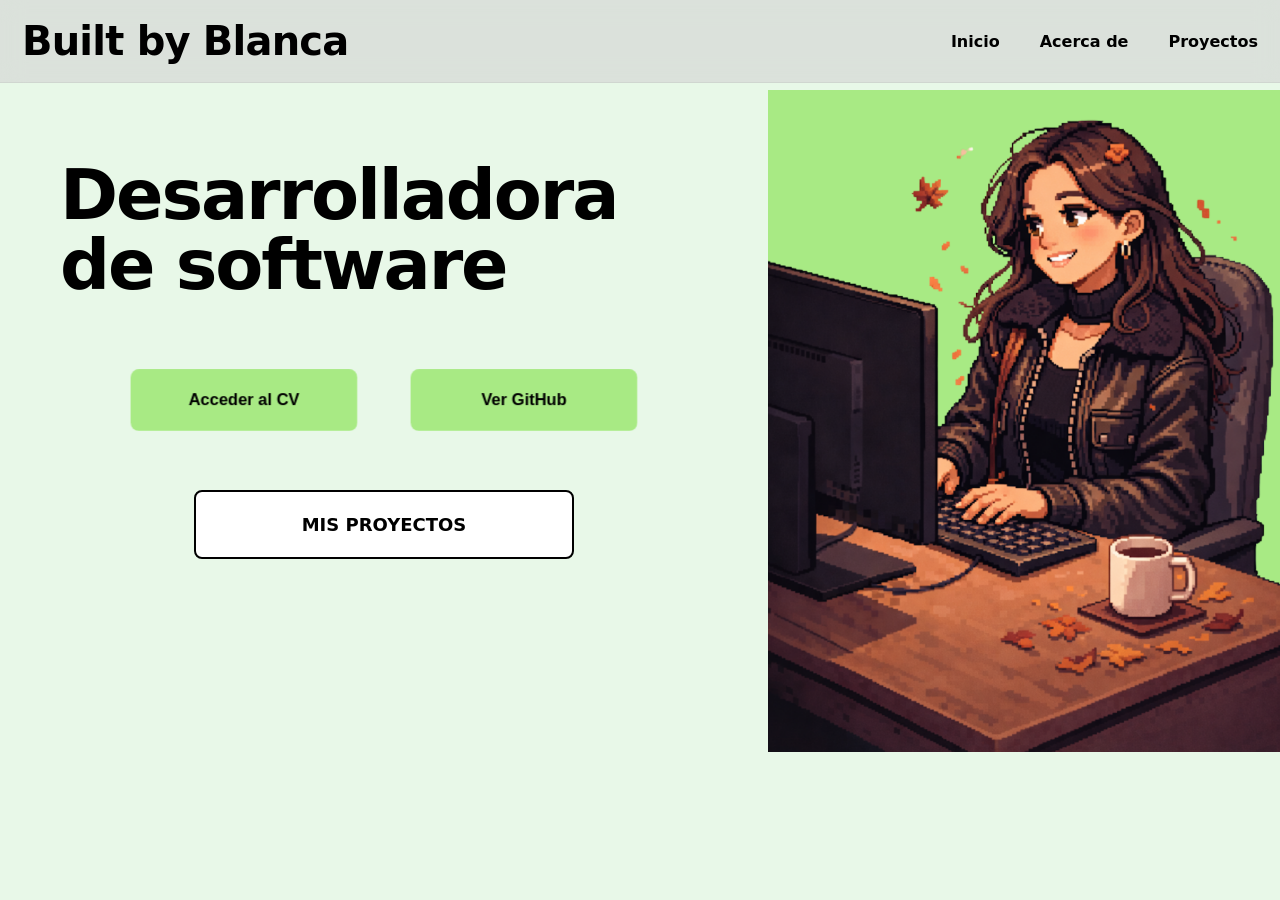
==== index.html @ 327d96a0 "first commit" ====
<!DOCTYPE html>
<html lang="en">

<head>
  <meta charset="UTF-8" />
  <meta name="viewport" content="width=device-width, initial-scale=1.0" />
  <title>Blanca Porcel Portfolio</title>
  <link rel="stylesheet" href="index.css" />
</head>

<body>
  <!-- NAV -->
  <header class="nav">
    <div class="nav-inner">
      <div class="brand">Built by Blanca</div>

      <nav class="menu">
        <a href="/">Inicio</a>
        <a href="/about.html">Acerca de</a>
        <a class="active" href="/projects.html">Proyectos</a>
      </nav>
    </div>
  </header>


  <!-- PAGE -->
  <main id="page" class="page">
    <div class="container">
      <div class="content">
        <article class="text-content">
          <h1 class="title">Desarrolladora de software</h1>
          <nav class = "menu-btns">
            <div class="flip-container">
              <a href="assets/Currículum Blanca Porcel (1).pdf" class="flip-btn" target="_blank">
                <span id="frontCV">Acceder al CV</span>
                <span id="backCV">Acceder al CV</span>
              </a>
            </div>
            <div class="flip-container">
              <a href="https://github.com/BlancaPorcelAlonso" class="flip-btn" target="_blank">
                <span id="frontCV">Ver GitHub</span>
                <span id="backCV">Ver GitHub</span>
              </a>
            </div>
          </nav>
              <a href="projects.html" class="btn-code" >
                <span id="icon"> MIS PROYECTOS </span>
              </a>
        </article>
        <div class="imagen-menu">
        <img src="assets/foto-menu.png">
        </div>
      </div>
  </main>

  <footer class = "footer-nav">
  </footer>

</body>

</html>
---- index.css ----
* {
  margin: 0;
  padding: 0;
  box-sizing: border-box;
}

:root {
  --border: #706a5f;
  --bg: #fff;
  --muted: #444;
  --radius: 18px;
  --shadow: 0 16px 30px rgba(0, 0, 0, .12);
}

body {
  font-family: system-ui, -apple-system, Segoe UI, Roboto, Arial, sans-serif;
  background: var(--bg);
  color: #000;
  margin: 0;
}


/* NAV */
.nav {
  position: fixed;
  top: 0;
  left: 0;
  width: 100%;
  background: var(--bg);
  z-index: 50;
  background: rgba(211, 210, 210, 0.6); /* semi transparente */
  backdrop-filter: blur(12px);
  -webkit-backdrop-filter: blur(12px);
border-bottom: 1px solid rgba(0,0,0,0.05);
}


.nav-inner {
  max-width: 1280px;
  margin: 0 auto;
  padding: 18px 22px;
  display: flex;
  align-items: center;
  justify-content: space-between;
}

.brand {
  font-weight: 900;
  font-size: 40px;
  letter-spacing: -0.02em;
}

.menu {
  display: flex;
  gap: 40px;
}

.menu a {
  text-decoration: none;
  color: #000;
  font-weight: 600;
}

.menu a:hover {
  text-decoration: underline;
}



/* PAGE */
.page {
  padding-top: 90px;
  /* deja sitio para nav */
  min-height: 100vh;
  opacity: 0;
  animation: fadeInUp 0.6s ease-out forwards;
  background-color: #e8f8e8;
}

@keyframes fadeInUp {
  from {
    opacity: 0;
    transform: translateY(10px);
  }

  to {
    opacity: 1;
    transform: translateY(0);
  }
}

.container {
  max-width: 1280px;
  margin: 0 auto;
}

.header {
  padding: 60px 0 45px;
}

.title {
  font-size: 70px;
  font-weight: 900;
  letter-spacing: -0.03em;
  line-height: 1;
  margin-bottom: 30px;
  color: #000;
  text-align: left;
  margin-left: 0;     /* 👈 fuera margen fijo */
  text-align: left;
  padding: 0 60px;    /* 👈 controlas el “aire” sin romper */
}


.subtitle {
  font-size: 22px;
  color: var(--muted);
  max-width: 850px;
}

#empty {
  display: none !important;
}

/* Grid */
.grid {
  display: grid;
  grid-template-columns: 1fr;
  gap: 36px;
  padding-bottom: 80px;
}

@media (min-width: 900px) {
  .grid {
    grid-template-columns: repeat(3, 1fr);
  }
}

/* Card */
.project-card {
  display: block;
  text-decoration: none;
  background: #F6F2EA;
  /* crema muy sutil */
  color: #111111;
  /* negro suave */
  border: 3px solid var(--border);
  border-radius: var(--radius);
  overflow: hidden;
  transition: transform .25s ease, box-shadow .25s ease;
  opacity: 0;
  transform: translateY(14px);

  opacity: 1;
  transform: translateY(0);

  background-color: #F6F2EA;
  background-image: radial-gradient(rgba(0, 0, 0, 0.015) 1px, transparent 1px);
  background-size: 6px 6px;
}

.project-card:hover {
  transform: translateY(-6px);
  box-shadow: var(--shadow);
}

.card-image {
  height: 210px;
  width: 100%;
  background: #f3f3f3;
  border-bottom: 3px solid var(--border);
  overflow: hidden;
}

.card-image img {
  width: 100%;
  height: 100%;
  object-fit: cover;
  transition: transform .5s ease;
}

.project-card:hover .card-image img {
  transform: scale(1.05);
}

.card-content {
  padding: 26px;
}

/* badge día */
.badge {
  display: inline-block;
  background: #000;
  color: #fff;
  padding: 8px 14px;
  border-radius: 999px;
  font-size: 14px;
  font-weight: 700;
  margin-bottom: 14px;
}

/* título */
.card-title {
  font-size: 34px;
  font-weight: 900;
  letter-spacing: -0.02em;
  line-height: 1.05;
  margin-bottom: 16px;
}

/* tech tags */
.tech {
  display: flex;
  flex-wrap: wrap;
  gap: 10px;
  margin-bottom: 18px;
}

.tech span {
  font-size: 14px;
  border: 2px solid #000;
  padding: 6px 10px;
  border-radius: 10px;
  background: #FDFBF7;

}
.tech span:hover {
  background:  #F6F2EA;
}

/* Ver proyecto */
.view {
  display: inline-flex;
  align-items: center;
  gap: 10px;
  font-weight: 700;
  font-size: 16px;
}

.view svg {
  width: 18px;
  height: 18px;
  transition: transform .2s ease;
 
}

.project-card:hover .view svg {
  transform: translateX(5px);
}


.content img{
  width:100%;
  }


.content{
  display: grid;
  grid-template-columns: minmax(320px, 1.2fr) minmax(320px, 0.8fr);
  align-items: stretch;
}

.text-content{
  grid-column: 1/2;
  display: flex;
  flex-direction: column;
  align-items: center;
   justify-content: flex-start; /* 👈 lo sube */
  padding-top: 70px;          /* 👈 controla cuánto sube */
  gap:40px;
}

.imagen-menu{
  grid-column: 2/3;
  background-color: #A8EA84;
   width: 100%;              /* <-- ocupa su mitad */
  height: 100%;             /* <-- ocupa toda la altura del layout */
  display: flex;
  justify-content: end;
  align-items: end;
}



.flip-container {
  perspective: 1000px;
  width: 220px;
  height: 60px;
}

.flip-btn {
    position: relative;
  display: block;
  width: 100%;
  height: 100%;
  text-decoration: none;
  transform-style: preserve-3d;
  transition: transform .3s;
}

.flip-container:hover .flip-btn {
  transform: rotateX(-90deg);
}

.flip-btn span {
  position: absolute;
  inset: 0;
  display:flex;
  align-items:center;
  justify-content:center;
  border-radius: 8px;
  font-family: "Poppins", sans-serif;
  font-weight: 600;
  backface-visibility: hidden;
}

/* Cara frontal */
#frontCV {
  background-color: #A8EA84; /* verde como el tuyo */
  color: black;

  transform: translateZ(30px); /* 60px / 2 */
}

/* Cara trasera */
#backCV {
 background:#fff;
  color:#000;
  border: 1px solid #18191a;
  transform: rotateX(90deg) translateZ(30px);
}


.menu-btns{
  display: flex;
  gap: 60px;
  margin-bottom: 20px;
}






.btn-code {
  display: inline-flex;
  align-items: center;
  justify-content: center;
  gap: 10px;

 width: 380px;              /* 👈 más largo */
  padding: 22px 40px;        /* más aire */
  border-radius: 8px;

  font-weight: 600;
  font-size: 18px;
  text-decoration: none;

  background: #fff;
  color: #000;
  border: 2px solid #000;

  transition: all 0.35s ease;
   margin: 0 auto;
}

/* Hover: se vuelve blanco con borde */
.btn-code:hover {
  background: #000;
  color: #fff;
  border: 2px solid #000;
}

/* Icono */
.btn-code .icon {
  font-size: 20px;
  transition: transform 0.3s ease;
}

/* Pequeño micro-movimiento moderno */
.btn-code:hover .icon {
  transform: translateX(-3px);
}



@media (max-width: 984px) and (min-width: 900px){

  /* MANTENEMOS 2 COLUMNAS (no 1) */
  .content{
    grid-template-columns: 1.15fr 0.85fr;
    align-items: center;
  }

  /* Texto más compacto y sin tanto aire */
  .text-content{
    align-items: flex-start;
    padding-top: 50px;
    gap: 26px;
  }

  /* Título: baja tamaño + quita padding gigante */
  .title{
    padding: 0 30px;  /* antes 60px */
    font-size: 56px;  /* ajusta si quieres 52-58 */
    text-align: left;
  }

  .menu-btns{
    gap: 18px;
    padding: 0 30px;
    justify-content: flex-start;
    flex-wrap: wrap;
  }

  /* Botón grande adaptativo (sin pasarse) */
  .btn-code{
    width: min(360px, calc(100% - 60px));
    margin: 0;
  }

  /* Imagen: que NO se desborde y se ajuste */
  .imagen-menu{
    justify-content: center;
    align-items: center;
    padding: 0;
  }

  .imagen-menu img{
    width: 100%;
    max-width: 420px;
    height: auto;
    object-fit: contain;
  }
}

@media (max-width: 900px) and (min-width: 700px){

  .content{
    grid-template-columns: 1fr 0.9fr; /* sigue a 2 columnas */
    min-height: calc(100vh - 90px);
    align-items: stretch;            /* 👈 importante para que la derecha estire */
  }

  .imagen-menu{
    display: flex;                   /* por si en otro breakpoint la ocultas */
    height: 100%;
    align-items: stretch;
    justify-content: stretch;
    padding: 0;
  }

  .imagen-menu img{
    width: 100%;
    height: 100%;                    /* 👈 ocupa TODO el alto */
    object-fit: cover;               /* 👈 recorta bonito */
    object-position: center;
    display: block;
  }

  /* Ajustes del texto para que no se ahogue */
  .text-content{
    align-items: flex-start;
    justify-content: center;
    padding: 40px 0;
    gap: 22px;
  }

  .title{
    padding: 0 24px;
    font-size: clamp(40px, 5vw, 54px);
    text-align: left;
  }

  .menu-btns{
    padding: 0 24px;
    gap: 14px;
    justify-content: flex-start;
    flex-wrap: wrap;
  }

  .btn-code{
      width: min(300px, calc(100% - 60px));
  margin: 0 auto;        /* 👈 lo centra siempre */
  align-self: center;    /* 👈 por si el flex del padre lo empuja */

  }
}

@media (max-width: 700px){

  .imagen-menu{
    display: none;
  }

  .content{
    grid-template-columns: 1fr;
  }


  .text-content{
    align-items: center;
    justify-content: center;
    text-align: center;   /* 👈 centra todo el texto */
    padding: 5px 20px 80px;
  }

  .title{
    text-align: center;   /* 👈 importante */
    padding: 0;           /* quitamos el padding-left de desktop */
    margin: 0;
    font-size: clamp(40px, 8vw, 60px);
    padding-bottom: 20px;
  }

 /* ✅ BOTONES EN FILA (como querías) */
  .menu-btns{
    display: flex;
    flex-direction: column;     /* 👈 en fila */
    justify-content: center;
    align-items: center;
    gap: 40px;
    flex-wrap: nowrap;       /* 👈 no se apilan */
  }
/* desactivamos flip en móvil pero manteniendo tamaño bonito */
  .flip-container{
    width: 200px;            /* 👈 dos botones caben */
    height: auto;
    perspective: none;
  }

  .flip-btn{
    height: auto;
    transform: none !important;
    transition: none;
  }

  .flip-btn span{
    position: static;
    transform: none !important;
    display: flex;
    align-items: center;
    justify-content: center;
    width: 100%;

    padding: 16px 14px;
    border-radius: 14px;
    font-size: 16px;
  }

  #backCV{ display:none; }


  /* botón grande */
  .btn-code{
    width: min(520px, 92%);
    margin: 0 auto;
  }
}


@media (max-width: 450px){

  .nav-inner{
    flex-direction: column;
    align-items: center;
    gap: 10px;
    padding: 14px 14px;
  }

  .brand{
    font-size: 30px;
    line-height: 1;
    text-align: center;
  }

  .menu{
    gap: 18px;
    flex-wrap: wrap;          /* por si no cabe */
    justify-content: center;
  }

  .menu a{
    font-size: 14px;
  }

  /* Ajusta el espacio arriba del contenido porque la nav será más alta */
  .page{
    padding-top: 140px; /* antes 90px */
  }
}


@media (max-width: 700px) and (min-width: 450px){

  .nav-inner{
    padding: 14px 18px;
  }

  /* Built by Blanca se adapta progresivamente */
  .brand{
    font-size: clamp(22px, 4vw, 30px);
    line-height: 1;
  }

  /* Menú más compacto */
  .menu{
    gap: 20px;  /* antes 40px */
  }

  .menu a{
    font-size: 15px;
  }

  /* Ajustamos espacio superior del hero */
  .page{
    padding-top: 100px;
  }
}
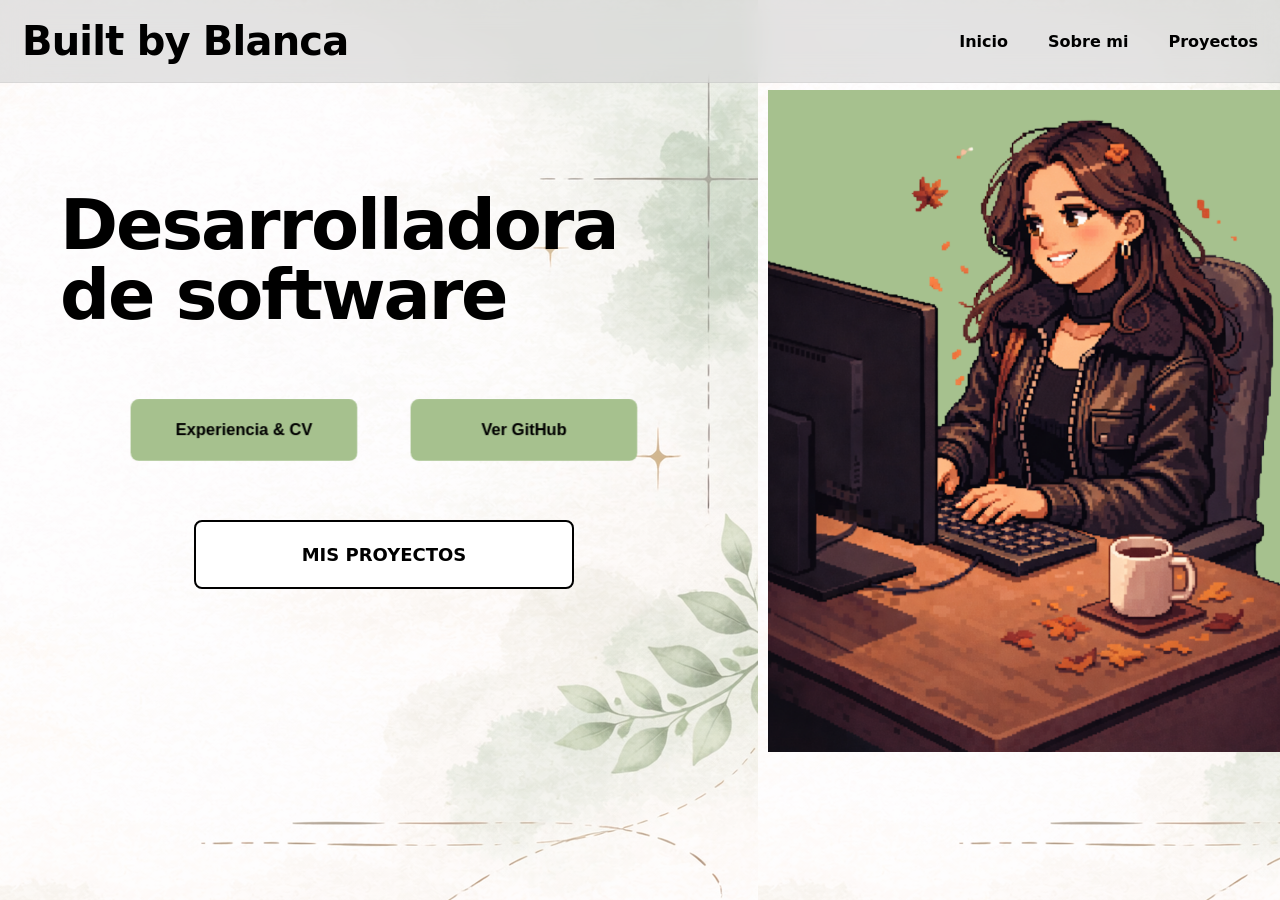
==== commit 8d454c59: "about me creado" ====
--- a/index.html
+++ b/index.html
@@ -16,7 +16,7 @@
 
       <nav class="menu">
         <a href="/">Inicio</a>
-        <a href="/about.html">Acerca de</a>
+        <a href="about.html">Sobre mi</a>
         <a class="active" href="/projects.html">Proyectos</a>
       </nav>
     </div>
@@ -31,9 +31,9 @@
           <h1 class="title">Desarrolladora de software</h1>
           <nav class = "menu-btns">
             <div class="flip-container">
-              <a href="assets/Currículum Blanca Porcel (1).pdf" class="flip-btn" target="_blank">
-                <span id="frontCV">Acceder al CV</span>
-                <span id="backCV">Acceder al CV</span>
+              <a href="about.html" class="flip-btn" >
+                <span id="frontCV">Experiencia & CV</span>
+                <span id="backCV">Experiencia & CV</span>
               </a>
             </div>
             <div class="flip-container">
--- a/index.css
+++ b/index.css
@@ -74,13 +74,15 @@
   min-height: 100vh;
   opacity: 0;
   animation: fadeInUp 0.6s ease-out forwards;
-  background-color: #e8f8e8;
+  background-image: url(assets/ChatGPT\ Image\ 28\ feb\ 2026\,\ 16_33_26.png);
+
+  
 }
 
 @keyframes fadeInUp {
-  from {
+  from { 
     opacity: 0;
-    transform: translateY(10px);
+    transform: translateY(10px); 
   }
 
   to {
@@ -109,6 +111,7 @@
   margin-left: 0;     /* 👈 fuera margen fijo */
   text-align: left;
   padding: 0 60px;    /* 👈 controlas el “aire” sin romper */
+  margin-top: 30px;
 }
 
 
@@ -272,7 +275,7 @@
 
 .imagen-menu{
   grid-column: 2/3;
-  background-color: #A8EA84;
+  background-color: #a6c18e;
    width: 100%;              /* <-- ocupa su mitad */
   height: 100%;             /* <-- ocupa toda la altura del layout */
   display: flex;
@@ -316,7 +319,7 @@
 
 /* Cara frontal */
 #frontCV {
-  background-color: #A8EA84; /* verde como el tuyo */
+  background-color: #a6c18e; /* verde como el tuyo */
   color: black;
 
   transform: translateZ(30px); /* 60px / 2 */
@@ -434,12 +437,12 @@
   }
 }
 
-@media (max-width: 900px) and (min-width: 700px){
+@media (max-width: 1100px) and (min-width: 700px){
 
   .content{
     grid-template-columns: 1fr 0.9fr; /* sigue a 2 columnas */
     min-height: calc(100vh - 90px);
-    align-items: stretch;            /* 👈 importante para que la derecha estire */
+    align-items: stretch;            /*  importante para que la derecha estire */
   }
 
   .imagen-menu{
@@ -452,8 +455,8 @@
 
   .imagen-menu img{
     width: 100%;
-    height: 100%;                    /* 👈 ocupa TODO el alto */
-    object-fit: cover;               /* 👈 recorta bonito */
+    height: 100%;                    /* ocupa TODO el alto */
+    object-fit: cover;               /* recorta bonito */
     object-position: center;
     display: block;
   }
@@ -481,8 +484,8 @@
 
   .btn-code{
       width: min(300px, calc(100% - 60px));
-  margin: 0 auto;        /* 👈 lo centra siempre */
-  align-self: center;    /* 👈 por si el flex del padre lo empuja */
+  margin: 0 auto;        /*  lo centra siempre */
+  align-self: center;    /* por si el flex del padre lo empuja */
 
   }
 }
@@ -501,30 +504,29 @@
   .text-content{
     align-items: center;
     justify-content: center;
-    text-align: center;   /* 👈 centra todo el texto */
+    text-align: center;  
     padding: 5px 20px 80px;
   }
 
   .title{
-    text-align: center;   /* 👈 importante */
+    text-align: center;   
     padding: 0;           /* quitamos el padding-left de desktop */
     margin: 0;
     font-size: clamp(40px, 8vw, 60px);
     padding-bottom: 20px;
   }
 
- /* ✅ BOTONES EN FILA (como querías) */
   .menu-btns{
     display: flex;
-    flex-direction: column;     /* 👈 en fila */
+    flex-direction: column;      
     justify-content: center;
     align-items: center;
     gap: 40px;
-    flex-wrap: nowrap;       /* 👈 no se apilan */
+    flex-wrap: nowrap;       
   }
 /* desactivamos flip en móvil pero manteniendo tamaño bonito */
   .flip-container{
-    width: 200px;            /* 👈 dos botones caben */
+    width: 200px;            
     height: auto;
     perspective: none;
   }
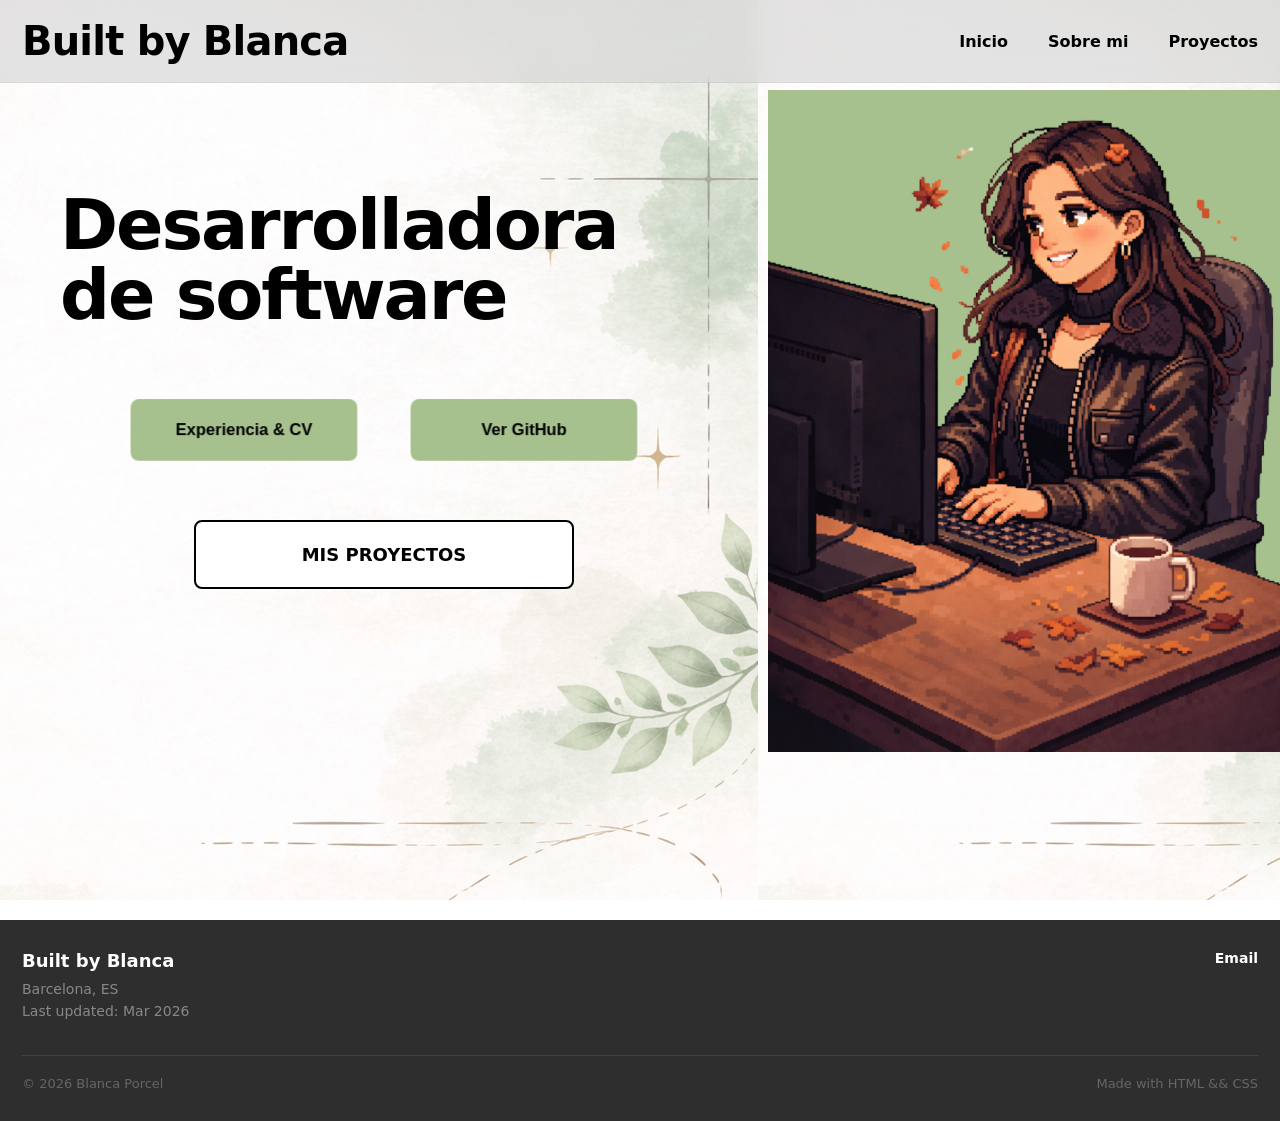
==== commit 178b1f03: "creamos footer" ====
--- a/index.html
+++ b/index.html
@@ -53,8 +53,26 @@
       </div>
   </main>
 
-  <footer class = "footer-nav">
-  </footer>
+  
+<footer class="site-footer">
+  <div class="footer-container">
+
+    <div class="footer-left">
+      <h3 class="footer-brand">Built by Blanca</h3>
+      <p class="footer-location">Barcelona, ES</p>
+      <p class="footer-update">Last updated: Mar 2026</p>
+    </div>
+
+    <div class="footer-right">
+      <a href="mailto:blancaporcel1875@gmail.com" class="footer-link">Email</a>
+    </div>
+  </div>
+
+  <div class="footer-bottom">
+    <p>© 2026 Blanca Porcel</p>
+    <p>Made with HTML && CSS</p>
+  </div>
+</footer>
 
 </body>
 
--- a/index.css
+++ b/index.css
@@ -28,10 +28,11 @@
   width: 100%;
   background: var(--bg);
   z-index: 50;
-  background: rgba(211, 210, 210, 0.6); /* semi transparente */
+  background: rgba(211, 210, 210, 0.6);
+  /* semi transparente */
   backdrop-filter: blur(12px);
   -webkit-backdrop-filter: blur(12px);
-border-bottom: 1px solid rgba(0,0,0,0.05);
+  border-bottom: 1px solid rgba(0, 0, 0, 0.05);
 }
 
 
@@ -76,13 +77,13 @@
   animation: fadeInUp 0.6s ease-out forwards;
   background-image: url(assets/ChatGPT\ Image\ 28\ feb\ 2026\,\ 16_33_26.png);
 
-  
+
 }
 
 @keyframes fadeInUp {
-  from { 
+  from {
     opacity: 0;
-    transform: translateY(10px); 
+    transform: translateY(10px);
   }
 
   to {
@@ -108,9 +109,11 @@
   margin-bottom: 30px;
   color: #000;
   text-align: left;
-  margin-left: 0;     /* 👈 fuera margen fijo */
+  margin-left: 0;
+  /* 👈 fuera margen fijo */
   text-align: left;
-  padding: 0 60px;    /* 👈 controlas el “aire” sin romper */
+  padding: 0 60px;
+  /* 👈 controlas el “aire” sin romper */
   margin-top: 30px;
 }
 
@@ -227,8 +230,9 @@
   background: #FDFBF7;
 
 }
+
 .tech span:hover {
-  background:  #F6F2EA;
+  background: #F6F2EA;
 }
 
 /* Ver proyecto */
@@ -244,7 +248,7 @@
   width: 18px;
   height: 18px;
   transition: transform .2s ease;
- 
+
 }
 
 .project-card:hover .view svg {
@@ -252,32 +256,36 @@
 }
 
 
-.content img{
-  width:100%;
-  }
-
-
-.content{
+.content img {
+  width: 100%;
+}
+
+
+.content {
   display: grid;
   grid-template-columns: minmax(320px, 1.2fr) minmax(320px, 0.8fr);
   align-items: stretch;
 }
 
-.text-content{
+.text-content {
   grid-column: 1/2;
   display: flex;
   flex-direction: column;
   align-items: center;
-   justify-content: flex-start; /* 👈 lo sube */
-  padding-top: 70px;          /* 👈 controla cuánto sube */
-  gap:40px;
-}
-
-.imagen-menu{
+  justify-content: flex-start;
+  /* 👈 lo sube */
+  padding-top: 70px;
+  /* 👈 controla cuánto sube */
+  gap: 40px;
+}
+
+.imagen-menu {
   grid-column: 2/3;
   background-color: #a6c18e;
-   width: 100%;              /* <-- ocupa su mitad */
-  height: 100%;             /* <-- ocupa toda la altura del layout */
+  width: 100%;
+  /* <-- ocupa su mitad */
+  height: 100%;
+  /* <-- ocupa toda la altura del layout */
   display: flex;
   justify-content: end;
   align-items: end;
@@ -292,7 +300,7 @@
 }
 
 .flip-btn {
-    position: relative;
+  position: relative;
   display: block;
   width: 100%;
   height: 100%;
@@ -308,9 +316,9 @@
 .flip-btn span {
   position: absolute;
   inset: 0;
-  display:flex;
-  align-items:center;
-  justify-content:center;
+  display: flex;
+  align-items: center;
+  justify-content: center;
   border-radius: 8px;
   font-family: "Poppins", sans-serif;
   font-weight: 600;
@@ -319,22 +327,24 @@
 
 /* Cara frontal */
 #frontCV {
-  background-color: #a6c18e; /* verde como el tuyo */
+  background-color: #a6c18e;
+  /* verde como el tuyo */
   color: black;
 
-  transform: translateZ(30px); /* 60px / 2 */
+  transform: translateZ(30px);
+  /* 60px / 2 */
 }
 
 /* Cara trasera */
 #backCV {
- background:#fff;
-  color:#000;
+  background: #fff;
+  color: #000;
   border: 1px solid #18191a;
   transform: rotateX(90deg) translateZ(30px);
 }
 
 
-.menu-btns{
+.menu-btns {
   display: flex;
   gap: 60px;
   margin-bottom: 20px;
@@ -351,8 +361,10 @@
   justify-content: center;
   gap: 10px;
 
- width: 380px;              /* 👈 más largo */
-  padding: 22px 40px;        /* más aire */
+  width: 380px;
+  /* 👈 más largo */
+  padding: 22px 40px;
+  /* más aire */
   border-radius: 8px;
 
   font-weight: 600;
@@ -364,7 +376,7 @@
   border: 2px solid #000;
 
   transition: all 0.35s ease;
-   margin: 0 auto;
+  margin: 0 auto;
 }
 
 /* Hover: se vuelve blanco con borde */
@@ -387,29 +399,31 @@
 
 
 
-@media (max-width: 984px) and (min-width: 900px){
+@media (max-width: 984px) and (min-width: 900px) {
 
   /* MANTENEMOS 2 COLUMNAS (no 1) */
-  .content{
+  .content {
     grid-template-columns: 1.15fr 0.85fr;
     align-items: center;
   }
 
   /* Texto más compacto y sin tanto aire */
-  .text-content{
+  .text-content {
     align-items: flex-start;
     padding-top: 50px;
     gap: 26px;
   }
 
   /* Título: baja tamaño + quita padding gigante */
-  .title{
-    padding: 0 30px;  /* antes 60px */
-    font-size: 56px;  /* ajusta si quieres 52-58 */
+  .title {
+    padding: 0 30px;
+    /* antes 60px */
+    font-size: 56px;
+    /* ajusta si quieres 52-58 */
     text-align: left;
   }
 
-  .menu-btns{
+  .menu-btns {
     gap: 18px;
     padding: 0 30px;
     justify-content: flex-start;
@@ -417,19 +431,19 @@
   }
 
   /* Botón grande adaptativo (sin pasarse) */
-  .btn-code{
+  .btn-code {
     width: min(360px, calc(100% - 60px));
     margin: 0;
   }
 
   /* Imagen: que NO se desborde y se ajuste */
-  .imagen-menu{
+  .imagen-menu {
     justify-content: center;
     align-items: center;
     padding: 0;
   }
 
-  .imagen-menu img{
+  .imagen-menu img {
     width: 100%;
     max-width: 420px;
     height: auto;
@@ -437,107 +451,116 @@
   }
 }
 
-@media (max-width: 1100px) and (min-width: 700px){
-
-  .content{
-    grid-template-columns: 1fr 0.9fr; /* sigue a 2 columnas */
+@media (max-width: 1100px) and (min-width: 700px) {
+
+  .content {
+    grid-template-columns: 1fr 0.9fr;
+    /* sigue a 2 columnas */
     min-height: calc(100vh - 90px);
-    align-items: stretch;            /*  importante para que la derecha estire */
-  }
-
-  .imagen-menu{
-    display: flex;                   /* por si en otro breakpoint la ocultas */
+    align-items: stretch;
+    /*  importante para que la derecha estire */
+  }
+
+  .imagen-menu {
+    display: flex;
+    /* por si en otro breakpoint la ocultas */
     height: 100%;
     align-items: stretch;
     justify-content: stretch;
     padding: 0;
   }
 
-  .imagen-menu img{
+  .imagen-menu img {
     width: 100%;
-    height: 100%;                    /* ocupa TODO el alto */
-    object-fit: cover;               /* recorta bonito */
+    height: 100%;
+    /* ocupa TODO el alto */
+    object-fit: cover;
+    /* recorta bonito */
     object-position: center;
     display: block;
   }
 
   /* Ajustes del texto para que no se ahogue */
-  .text-content{
+  .text-content {
     align-items: flex-start;
     justify-content: center;
     padding: 40px 0;
     gap: 22px;
   }
 
-  .title{
+  .title {
     padding: 0 24px;
     font-size: clamp(40px, 5vw, 54px);
     text-align: left;
   }
 
-  .menu-btns{
+  .menu-btns {
     padding: 0 24px;
     gap: 14px;
     justify-content: flex-start;
     flex-wrap: wrap;
   }
 
-  .btn-code{
-      width: min(300px, calc(100% - 60px));
-  margin: 0 auto;        /*  lo centra siempre */
-  align-self: center;    /* por si el flex del padre lo empuja */
-
-  }
-}
-
-@media (max-width: 700px){
-
-  .imagen-menu{
+  .btn-code {
+    width: min(300px, calc(100% - 60px));
+    margin: 0 auto;
+    /*  lo centra siempre */
+    align-self: center;
+    /* por si el flex del padre lo empuja */
+
+  }
+}
+
+@media (max-width: 700px) {
+
+  .imagen-menu {
     display: none;
   }
 
-  .content{
+  .content {
     grid-template-columns: 1fr;
   }
 
 
-  .text-content{
+  .text-content {
     align-items: center;
     justify-content: center;
-    text-align: center;  
+    text-align: center;
     padding: 5px 20px 80px;
   }
 
-  .title{
-    text-align: center;   
-    padding: 0;           /* quitamos el padding-left de desktop */
+  .title {
+    text-align: center;
+    padding: 0;
+    /* quitamos el padding-left de desktop */
     margin: 0;
     font-size: clamp(40px, 8vw, 60px);
     padding-bottom: 20px;
   }
 
-  .menu-btns{
+  .menu-btns {
     display: flex;
-    flex-direction: column;      
+    flex-direction: column;
     justify-content: center;
     align-items: center;
     gap: 40px;
-    flex-wrap: nowrap;       
-  }
-/* desactivamos flip en móvil pero manteniendo tamaño bonito */
-  .flip-container{
-    width: 200px;            
+    flex-wrap: nowrap;
+  }
+
+  /* desactivamos flip en móvil pero manteniendo tamaño bonito */
+  .flip-container {
+    width: 200px;
     height: auto;
     perspective: none;
   }
 
-  .flip-btn{
+  .flip-btn {
     height: auto;
     transform: none !important;
     transition: none;
   }
 
-  .flip-btn span{
+  .flip-btn span {
     position: static;
     transform: none !important;
     display: flex;
@@ -550,72 +573,150 @@
     font-size: 16px;
   }
 
-  #backCV{ display:none; }
+  #backCV {
+    display: none;
+  }
 
 
   /* botón grande */
-  .btn-code{
+  .btn-code {
     width: min(520px, 92%);
     margin: 0 auto;
   }
 }
 
 
-@media (max-width: 450px){
-
-  .nav-inner{
+@media (max-width: 450px) {
+
+  .nav-inner {
     flex-direction: column;
     align-items: center;
     gap: 10px;
     padding: 14px 14px;
   }
 
-  .brand{
+  .brand {
     font-size: 30px;
     line-height: 1;
     text-align: center;
   }
 
-  .menu{
+  .menu {
     gap: 18px;
-    flex-wrap: wrap;          /* por si no cabe */
+    flex-wrap: wrap;
+    /* por si no cabe */
     justify-content: center;
   }
 
-  .menu a{
+  .menu a {
     font-size: 14px;
   }
 
   /* Ajusta el espacio arriba del contenido porque la nav será más alta */
-  .page{
-    padding-top: 140px; /* antes 90px */
-  }
-}
-
-
-@media (max-width: 700px) and (min-width: 450px){
-
-  .nav-inner{
+  .page {
+    padding-top: 140px;
+    /* antes 90px */
+  }
+}
+
+
+@media (max-width: 700px) and (min-width: 450px) {
+
+  .nav-inner {
     padding: 14px 18px;
   }
 
   /* Built by Blanca se adapta progresivamente */
-  .brand{
+  .brand {
     font-size: clamp(22px, 4vw, 30px);
     line-height: 1;
   }
 
   /* Menú más compacto */
-  .menu{
-    gap: 20px;  /* antes 40px */
-  }
-
-  .menu a{
+  .menu {
+    gap: 20px;
+    /* antes 40px */
+  }
+
+  .menu a {
     font-size: 15px;
   }
 
   /* Ajustamos espacio superior del hero */
-  .page{
+  .page {
     padding-top: 100px;
   }
+}
+
+
+
+/* FOOTER */
+
+.site-footer {
+  background: #2e2e2e;
+  color: #bbb;
+  padding: 30px 22px 30px;
+  margin-top: 20px;
+  font-size: 14px;
+}
+
+.footer-container {
+  max-width: 1280px;
+  margin: 0 auto;
+  display: flex;
+  justify-content: space-between;
+  gap: 40px;
+  border-bottom: 1px solid rgba(255, 255, 255, .1);
+  padding-bottom: 30px;
+}
+
+.footer-brand {
+  font-size: 18px;
+  font-weight: 900;
+  color: #fff;
+  margin-bottom: 10px;
+}
+
+.footer-location,
+.footer-update {
+  margin-bottom: 6px;
+  color: #888;
+}
+
+.footer-right {
+  display: flex;
+  align-items: flex-start;
+}
+
+.footer-link {
+  text-decoration: none;
+  color: #fff;
+  font-weight: 600;
+  transition: opacity .2s ease;
+}
+
+.footer-link:hover {
+  opacity: .7;
+}
+
+/* bottom line */
+.footer-bottom {
+  max-width: 1280px;
+  margin: 20px auto 0;
+  display: flex;
+  justify-content: space-between;
+  color: #666;
+  font-size: 13px;
+}
+
+/* Responsive */
+@media (max-width: 700px) {
+  .footer-container {
+    flex-direction: column;
+  }
+
+  .footer-bottom {
+    flex-direction: column;
+    gap: 8px;
+  }
 }
